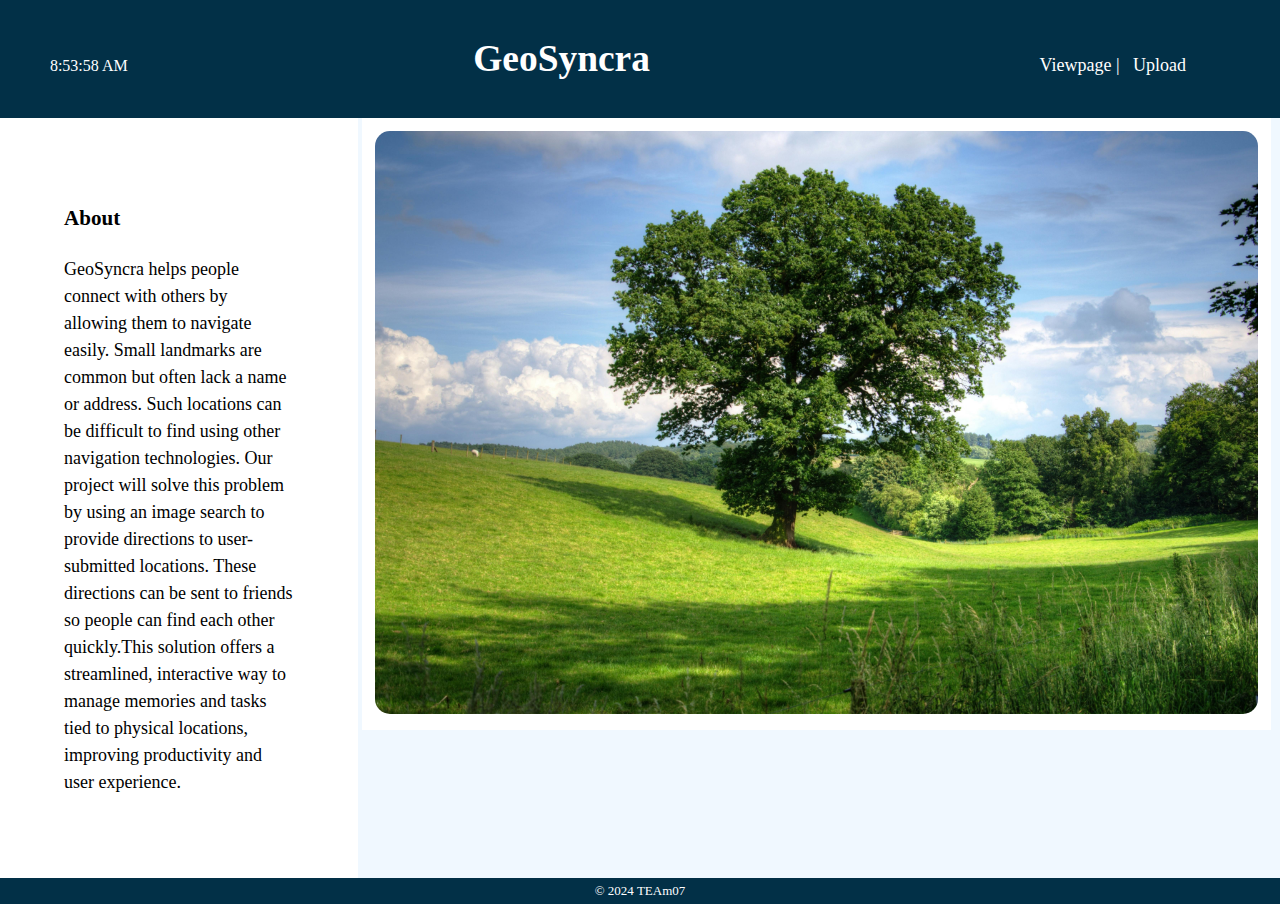
==== code/UI/about.html @ 39eca7f2 "Add comment and About Pages" ====
<!DOCTYPE html>
<html lang="en">

<!--
    about.html (about page for GeoSyncra website)
    ceg411
    Anna Crafton
    last updated 11/7/2024
-->

<head>

    <meta charset="UTF-8">
    <meta name="viewport" content="width=device-width, initial-scale=1.0">
    <link rel="stylesheet" type="text/css" href="css/styles.css"/>
    <link rel="stylesheet" href="css/aboutStyles.css">
    <script src="js/script.js"></script>
    <script src="js/backend.js"></script>
    <title>Home</title>
 
</head>

 
<body onload="setTime()">

    <section> 

        <!--Fancy looking header goes here-->
        <header>

            <!--Clock-->
            <div class="clock">
                <span id="clock">The time will go here</span>  
            </div>

            <!--GeoSyncra Title / Header text-->
            <div class="title">
                <h3>GeoSyncra</h3>
            </div>
            

            <!--Nav Bar (links to other pages)-->
            <div class="navBar">
                <nav> 
                    <a href="viewpage.html"> Viewpage | &nbsp; <a href="upload.html"> Upload </ahref></a>
                </nav>
            </div>
    
        </header>
    

        <main>

                <!--About Section -->
                <article id="about" class="about">

                    <h3>About</h3>

                    <p>GeoSyncra helps people connect with others by allowing them to navigate easily. Small landmarks are common but often lack a name or address. Such locations can be difficult to find using other navigation technologies. Our project will solve this problem by using an image search to provide directions to user-submitted locations. These directions can be sent to friends so people can find each other quickly.This solution offers a streamlined, interactive way to manage memories and tasks tied to physical locations, improving productivity and user experience. </p>

                </article>

                <!--Random Image here, using a placehoder for now! [FLAG!]-->
                <div class="photo">

                    <img src="photos/dummyPhoto.jpg" alt="dummyPhoto">

                </div> 


        </main>

        <!--Footer with copyright-->
        <footer>

            <h>&copy 2024 TEAm07</h>

        </footer>

    </section>
    
</body>

</html>
---- code/UI/css/styles.css ----
/* styles.css (for GeoSyncra)
   General color / font / styling for all pages 
   Ceg4100 
   Anna Crafton
   Last Updated 11/7/2024 */

/* Root CSS Variables */
:root {
    --primary-color: #023047;
    --secondary-color: #8ecae6;
    --text-color: #ffffff;
    --background-color: aliceblue;
}

/* Body Styling for Header */
body {
    margin: 0px;
    padding: 0px;
    font-family: 'Times New Roman', Times, serif; /* Set global font family */
}

/* Formatting and style for header that is on every page */
header {
    background-color: var(--primary-color);
    color: var(--text-color);
    display: table;
    width: 100%;
}

/* Formatting and style for header that is on every page */
.clock {
    display: table-cell;
    text-align: center;
}

/* Formatting and style for header title */
.title {
    display: table-cell;
    background-color: var(--primary-color);
    width: 60%;
    font-size: xx-large;
    font-stretch: expanded;
    text-align: center;
}

/* Formatting and style for navigation bar */
.navBar {
    display: table-cell;
    text-align: center;
}

/* Style the Background for the Section */
section {
    background-color: white;
    color: black;
    
}

/* Background for login boxes + upload boxes */
fieldset {
    background: var(--secondary-color);
    width: 33%;
    border: 2px solid var(--primary-color);
    border-radius: 10px;
    padding: 20px; /* Padding inside the fieldset */
}

/* Title at top of fieldset boxes */
legend {
    font-size: large;
    padding: 1em;
}

/* Style the nav bar */
nav {
    list-style-type: none;
    background-color: var(--primary-color);
    color: var(--text-color);
    font-size: large;
}

/* Stops the links in nav from changing color when clicked */
a {
    color: inherit;
    text-decoration: none;
}

/* Hover effect for nav links */
nav a:hover {
    background-color: rgba(255, 255, 255, 0.2); /* Slight background change on hover */
    padding: 5px; /* Add some padding */
    border-radius: 5px; /* Rounded corners */
}

/* Style the main section */
main {
    flex: 1;
    background-color: var(--background-color);
}

/* Footer */
footer {
    background-color: var(--primary-color);
    color: var(--text-color);
    text-align: center;
    font-size: small;
    line-height: 2;
    
}

/* Responsive adjustments */
@media (max-width: 768px) {
    fieldset {
        width: 90%; /* Makes the fieldset take more width on smaller screens */
    }

    .title {
        font-size: large; /* Adjust font size for smaller screens */
    }

    .navBar {
        font-size: medium; /* Change nav bar font size */
    }
}

/* Center article styling */
.center {
    text-align: center; /* Center-align contents of the article */
}

/* Flexbox container for search bar and button */
.search-container {
    display: flex;
    justify-content: center; /* Center horizontally */
    align-items: center; /* Center vertically */
    gap: 10px; /* Space between search bar and button */
}

/* Search bar styling */
#searchBar {
    font-size: large;
    width: 70%; /* Adjust width as needed */
    padding: 10px;
    border: 2px solid #023047;
    border-radius: 15px;
    box-shadow: 0 2px 5px rgba(0, 0, 0, 0.2);
}

/* Button styling */
.styled-button {
    background-color: rgb(189, 162, 8);
    color: white;
    padding: 10px 20px;
    font-size: 16px;
    border: none;
    border-radius: 5px;
    cursor: pointer;
    transition: background-color 0.3s ease;
}

/* Hover effect for button */
.styled-button:hover {
    background-color: rgb(2, 58, 2);
}
---- code/UI/css/aboutStyles.css ----
/*indexStyles.css 
  CSS for layout of index page (home page for GeoSyncra website)
  ceg411
  Anna Crafton
  last updated 11/1/2024*/



/*image formating for About page only*/
img {

    width: 100%;
    border-radius:15px;
}


/*main body section of the page. Includes 'about' section and a photo aranged in a row*/
.mainPageContainer{

    width:100%;
    text-align: justify;
    font-size: 0;
}


.photo {

    display: inline-block;
    width: 71%;
    background-color:white;
    padding:1%; 
    box-sizing:border-box;

}

.about {

    display:inline-block;
    width: 28%;
    box-sizing:border-box;
    padding: 5%;
    background-color: white;
    vertical-align:top;
    font-size:large;
    line-height:1.5;
    
}
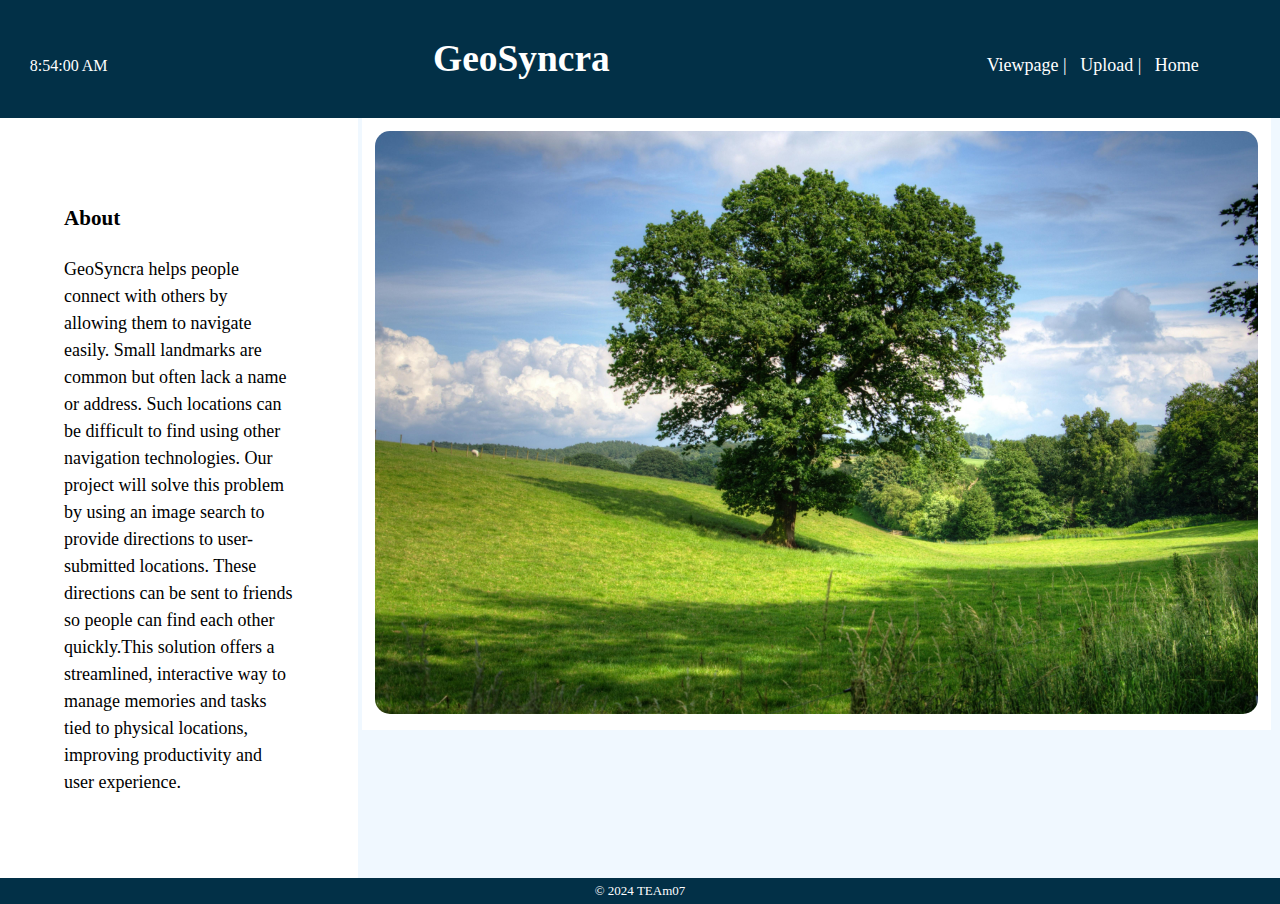
==== commit 6fee05e6: "all updated ui files" ====
--- a/code/UI/about.html
+++ b/code/UI/about.html
@@ -1,84 +1,85 @@
-<!DOCTYPE html>
-<html lang="en">
-
-<!--
-    about.html (about page for GeoSyncra website)
-    ceg411
-    Anna Crafton
-    last updated 11/7/2024
--->
-
-<head>
-
-    <meta charset="UTF-8">
-    <meta name="viewport" content="width=device-width, initial-scale=1.0">
-    <link rel="stylesheet" type="text/css" href="css/styles.css"/>
-    <link rel="stylesheet" href="css/aboutStyles.css">
-    <script src="js/script.js"></script>
-    <script src="js/backend.js"></script>
-    <title>Home</title>
- 
-</head>
-
- 
-<body onload="setTime()">
-
-    <section> 
-
-        <!--Fancy looking header goes here-->
-        <header>
-
-            <!--Clock-->
-            <div class="clock">
-                <span id="clock">The time will go here</span>  
-            </div>
-
-            <!--GeoSyncra Title / Header text-->
-            <div class="title">
-                <h3>GeoSyncra</h3>
-            </div>
-            
-
-            <!--Nav Bar (links to other pages)-->
-            <div class="navBar">
-                <nav> 
-                    <a href="viewpage.html"> Viewpage | &nbsp; <a href="upload.html"> Upload </ahref></a>
-                </nav>
-            </div>
-    
-        </header>
-    
-
-        <main>
-
-                <!--About Section -->
-                <article id="about" class="about">
-
-                    <h3>About</h3>
-
-                    <p>GeoSyncra helps people connect with others by allowing them to navigate easily. Small landmarks are common but often lack a name or address. Such locations can be difficult to find using other navigation technologies. Our project will solve this problem by using an image search to provide directions to user-submitted locations. These directions can be sent to friends so people can find each other quickly.This solution offers a streamlined, interactive way to manage memories and tasks tied to physical locations, improving productivity and user experience. </p>
-
-                </article>
-
-                <!--Random Image here, using a placehoder for now! [FLAG!]-->
-                <div class="photo">
-
-                    <img src="photos/dummyPhoto.jpg" alt="dummyPhoto">
-
-                </div> 
-
-
-        </main>
-
-        <!--Footer with copyright-->
-        <footer>
-
-            <h>&copy 2024 TEAm07</h>
-
-        </footer>
-
-    </section>
-    
-</body>
-
+<!DOCTYPE html>
+<html lang="en">
+
+<!--
+    about.html (about page for GeoSyncra website)
+    ceg411
+    Anna Crafton
+    last updated 11/7/2024
+-->
+
+<head>
+
+    <meta charset="UTF-8">
+    <meta name="viewport" content="width=device-width, initial-scale=1.0">
+    <link rel="stylesheet" type="text/css" href="css/styles.css"/>
+    <link rel="stylesheet" href="css/aboutStyles.css">
+    <script src="js/script.js"></script>
+    <script src="js/backend.js"></script>
+    
+    <title>Home</title>
+ 
+</head>
+
+ 
+<body onload="setTime()">
+
+    <section> 
+
+        <!--Fancy looking header goes here-->
+        <header>
+
+            <!--Clock-->
+            <div class="clock">
+                <span id="clock">The time will go here</span>  
+            </div>
+
+            <!--GeoSyncra Title / Header text-->
+            <div class="title">
+                <h3>GeoSyncra</h3>
+            </div>
+            
+
+            <!--Nav Bar (links to other pages)-->
+            <div class="navBar">
+                <nav> 
+                    <a href="randomImages.html"> Viewpage | &nbsp; <a href="upload.html"> Upload | &nbsp; <a href="index.html"> Home </ahref></a>
+                </nav>
+            </div>
+    
+        </header>
+    
+
+        <main>
+
+                <!--About Section -->
+                <article id="about" class="about">
+
+                    <h3>About</h3>
+
+                    <p>GeoSyncra helps people connect with others by allowing them to navigate easily. Small landmarks are common but often lack a name or address. Such locations can be difficult to find using other navigation technologies. Our project will solve this problem by using an image search to provide directions to user-submitted locations. These directions can be sent to friends so people can find each other quickly.This solution offers a streamlined, interactive way to manage memories and tasks tied to physical locations, improving productivity and user experience. </p>
+
+                </article>
+
+                <!--Random Image here, using a placehoder for now! [FLAG!]-->
+                <div class="photo">
+
+                    <img src="photos/dummyPhoto.jpg" alt="dummyPhoto">
+
+                </div> 
+
+
+        </main>
+
+        <!--Footer with copyright-->
+        <footer>
+
+            <h>&copy 2024 TEAm07</h>
+
+        </footer>
+
+    </section>
+    
+</body>
+
 </html>--- a/code/UI/css/styles.css
+++ b/code/UI/css/styles.css
@@ -1,165 +1,165 @@
-/* styles.css (for GeoSyncra)
-   General color / font / styling for all pages 
-   Ceg4100 
-   Anna Crafton
-   Last Updated 11/7/2024 */
-
-/* Root CSS Variables */
-:root {
-    --primary-color: #023047;
-    --secondary-color: #8ecae6;
-    --text-color: #ffffff;
-    --background-color: aliceblue;
-}
-
-/* Body Styling for Header */
-body {
-    margin: 0px;
-    padding: 0px;
-    font-family: 'Times New Roman', Times, serif; /* Set global font family */
-}
-
-/* Formatting and style for header that is on every page */
-header {
-    background-color: var(--primary-color);
-    color: var(--text-color);
-    display: table;
-    width: 100%;
-}
-
-/* Formatting and style for header that is on every page */
-.clock {
-    display: table-cell;
-    text-align: center;
-}
-
-/* Formatting and style for header title */
-.title {
-    display: table-cell;
-    background-color: var(--primary-color);
-    width: 60%;
-    font-size: xx-large;
-    font-stretch: expanded;
-    text-align: center;
-}
-
-/* Formatting and style for navigation bar */
-.navBar {
-    display: table-cell;
-    text-align: center;
-}
-
-/* Style the Background for the Section */
-section {
-    background-color: white;
-    color: black;
-    
-}
-
-/* Background for login boxes + upload boxes */
-fieldset {
-    background: var(--secondary-color);
-    width: 33%;
-    border: 2px solid var(--primary-color);
-    border-radius: 10px;
-    padding: 20px; /* Padding inside the fieldset */
-}
-
-/* Title at top of fieldset boxes */
-legend {
-    font-size: large;
-    padding: 1em;
-}
-
-/* Style the nav bar */
-nav {
-    list-style-type: none;
-    background-color: var(--primary-color);
-    color: var(--text-color);
-    font-size: large;
-}
-
-/* Stops the links in nav from changing color when clicked */
-a {
-    color: inherit;
-    text-decoration: none;
-}
-
-/* Hover effect for nav links */
-nav a:hover {
-    background-color: rgba(255, 255, 255, 0.2); /* Slight background change on hover */
-    padding: 5px; /* Add some padding */
-    border-radius: 5px; /* Rounded corners */
-}
-
-/* Style the main section */
-main {
-    flex: 1;
-    background-color: var(--background-color);
-}
-
-/* Footer */
-footer {
-    background-color: var(--primary-color);
-    color: var(--text-color);
-    text-align: center;
-    font-size: small;
-    line-height: 2;
-    
-}
-
-/* Responsive adjustments */
-@media (max-width: 768px) {
-    fieldset {
-        width: 90%; /* Makes the fieldset take more width on smaller screens */
-    }
-
-    .title {
-        font-size: large; /* Adjust font size for smaller screens */
-    }
-
-    .navBar {
-        font-size: medium; /* Change nav bar font size */
-    }
-}
-
-/* Center article styling */
-.center {
-    text-align: center; /* Center-align contents of the article */
-}
-
-/* Flexbox container for search bar and button */
-.search-container {
-    display: flex;
-    justify-content: center; /* Center horizontally */
-    align-items: center; /* Center vertically */
-    gap: 10px; /* Space between search bar and button */
-}
-
-/* Search bar styling */
-#searchBar {
-    font-size: large;
-    width: 70%; /* Adjust width as needed */
-    padding: 10px;
-    border: 2px solid #023047;
-    border-radius: 15px;
-    box-shadow: 0 2px 5px rgba(0, 0, 0, 0.2);
-}
-
-/* Button styling */
-.styled-button {
-    background-color: rgb(189, 162, 8);
-    color: white;
-    padding: 10px 20px;
-    font-size: 16px;
-    border: none;
-    border-radius: 5px;
-    cursor: pointer;
-    transition: background-color 0.3s ease;
-}
-
-/* Hover effect for button */
-.styled-button:hover {
-    background-color: rgb(2, 58, 2);
-}
-
+/* styles.css (for GeoSyncra)
+   General color / font / styling for all pages 
+   Ceg4100 
+   Anna Crafton
+   Last Updated 11/7/2024 */
+
+/* Root CSS Variables */
+:root {
+    --primary-color: #023047;
+    --secondary-color: #8ecae6;
+    --text-color: #ffffff;
+    --background-color: aliceblue;
+}
+
+/* Body Styling for Header */
+body {
+    margin: 0px;
+    padding: 0px;
+    font-family: 'Times New Roman', Times, serif; /* Set global font family */
+}
+
+/* Formatting and style for header that is on every page */
+header {
+    background-color: var(--primary-color);
+    color: var(--text-color);
+    display: table;
+    width: 100%;
+}
+
+/* Formatting and style for header that is on every page */
+.clock {
+    display: table-cell;
+    text-align: center;
+}
+
+/* Formatting and style for header title */
+.title {
+    display: table-cell;
+    background-color: var(--primary-color);
+    width: 60%;
+    font-size: xx-large;
+    font-stretch: expanded;
+    text-align: center;
+}
+
+/* Formatting and style for navigation bar */
+.navBar {
+    display: table-cell;
+    text-align: center;
+}
+
+/* Style the Background for the Section */
+section {
+    background-color: white;
+    color: black;
+    
+}
+
+/* Background for login boxes + upload boxes */
+fieldset {
+    background: var(--secondary-color);
+    width: 33%;
+    border: 2px solid var(--primary-color);
+    border-radius: 10px;
+    padding: 20px; /* Padding inside the fieldset */
+}
+
+/* Title at top of fieldset boxes */
+legend {
+    font-size: large;
+    padding: 1em;
+}
+
+/* Style the nav bar */
+nav {
+    list-style-type: none;
+    background-color: var(--primary-color);
+    color: var(--text-color);
+    font-size: large;
+}
+
+/* Stops the links in nav from changing color when clicked */
+a {
+    color: inherit;
+    text-decoration: none;
+}
+
+/* Hover effect for nav links */
+nav a:hover {
+    background-color: rgba(255, 255, 255, 0.2); /* Slight background change on hover */
+    padding: 5px; /* Add some padding */
+    border-radius: 5px; /* Rounded corners */
+}
+
+/* Style the main section */
+main {
+    flex: 1;
+    background-color: var(--background-color);
+}
+
+/* Footer */
+footer {
+    background-color: var(--primary-color);
+    color: var(--text-color);
+    text-align: center;
+    font-size: small;
+    line-height: 2;
+    
+}
+
+/* Responsive adjustments */
+@media (max-width: 768px) {
+    fieldset {
+        width: 90%; /* Makes the fieldset take more width on smaller screens */
+    }
+
+    .title {
+        font-size: large; /* Adjust font size for smaller screens */
+    }
+
+    .navBar {
+        font-size: medium; /* Change nav bar font size */
+    }
+}
+
+/* Center article styling */
+.center {
+    text-align: center; /* Center-align contents of the article */
+}
+
+/* Flexbox container for search bar and button */
+.search-container {
+    display: flex;
+    justify-content: center; /* Center horizontally */
+    align-items: center; /* Center vertically */
+    gap: 10px; /* Space between search bar and button */
+}
+
+/* Search bar styling */
+#searchBar {
+    font-size: large;
+    width: 70%; /* Adjust width as needed */
+    padding: 10px;
+    border: 2px solid #023047;
+    border-radius: 15px;
+    box-shadow: 0 2px 5px rgba(0, 0, 0, 0.2);
+}
+
+/* Button styling */
+.styled-button {
+    background-color: rgb(189, 162, 8);
+    color: white;
+    padding: 10px 20px;
+    font-size: 16px;
+    border: none;
+    border-radius: 5px;
+    cursor: pointer;
+    transition: background-color 0.3s ease;
+}
+
+/* Hover effect for button */
+.styled-button:hover {
+    background-color: rgb(2, 58, 2);
+}
+
--- a/code/UI/css/aboutStyles.css
+++ b/code/UI/css/aboutStyles.css
@@ -1,53 +1,53 @@
-
-/*indexStyles.css 
-  CSS for layout of index page (home page for GeoSyncra website)
-  ceg411
-  Anna Crafton
-  last updated 11/1/2024*/
-
-
-
-/*image formating for About page only*/
-img {
-
-    width: 100%;
-    border-radius:15px;
-}
-
-
-/*main body section of the page. Includes 'about' section and a photo aranged in a row*/
-.mainPageContainer{
-
-    width:100%;
-    text-align: justify;
-    font-size: 0;
-}
-
-
-.photo {
-
-    display: inline-block;
-    width: 71%;
-    background-color:white;
-    padding:1%; 
-    box-sizing:border-box;
-
-}
-
-.about {
-
-    display:inline-block;
-    width: 28%;
-    box-sizing:border-box;
-    padding: 5%;
-    background-color: white;
-    vertical-align:top;
-    font-size:large;
-    line-height:1.5;
-    
-}
-
-
-
-
-
+
+/*indexStyles.css 
+  CSS for layout of index page (home page for GeoSyncra website)
+  ceg411
+  Anna Crafton
+  last updated 11/1/2024*/
+
+
+
+/*image formating for About page only*/
+img {
+
+    width: 100%;
+    border-radius:15px;
+}
+
+
+/*main body section of the page. Includes 'about' section and a photo aranged in a row*/
+.mainPageContainer{
+
+    width:100%;
+    text-align: justify;
+    font-size: 0;
+}
+
+
+.photo {
+
+    display: inline-block;
+    width: 71%;
+    background-color:white;
+    padding:1%; 
+    box-sizing:border-box;
+
+}
+
+.about {
+
+    display:inline-block;
+    width: 28%;
+    box-sizing:border-box;
+    padding: 5%;
+    background-color: white;
+    vertical-align:top;
+    font-size:large;
+    line-height:1.5;
+    
+}
+
+
+
+
+
